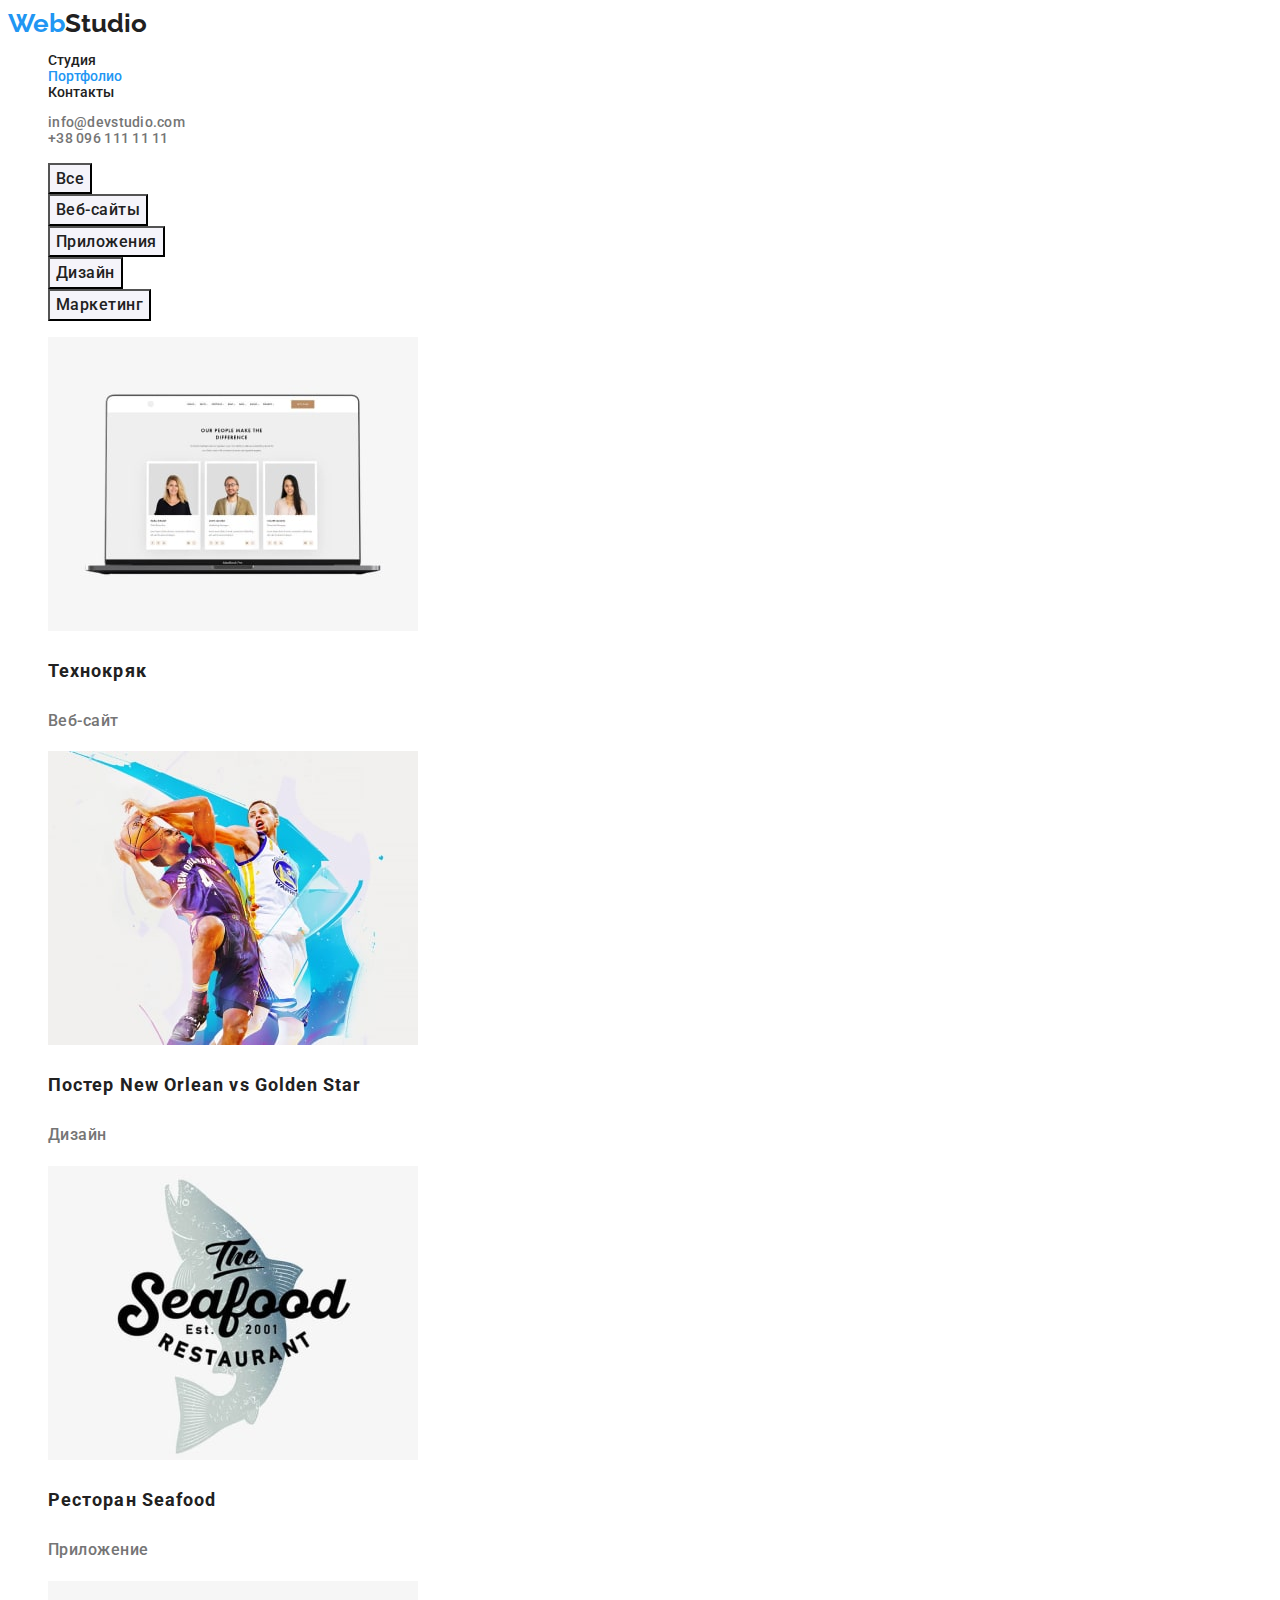
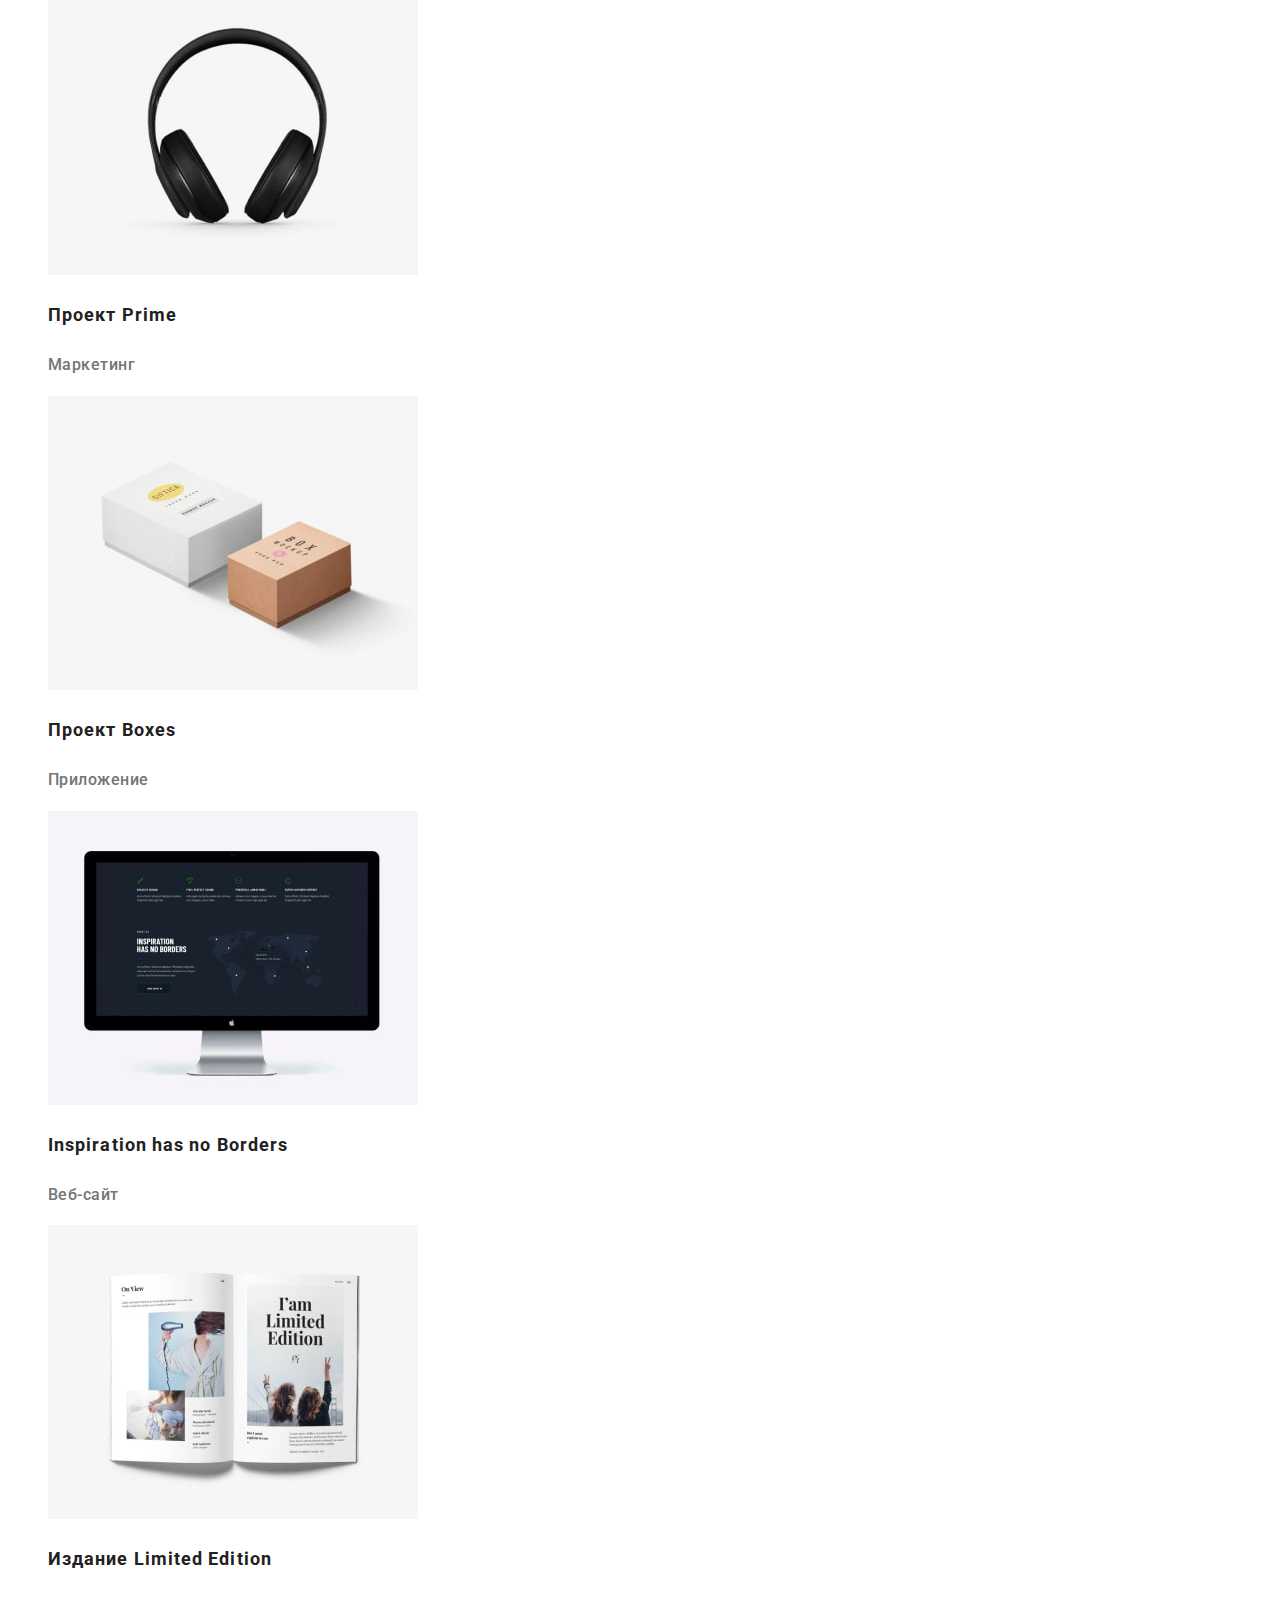
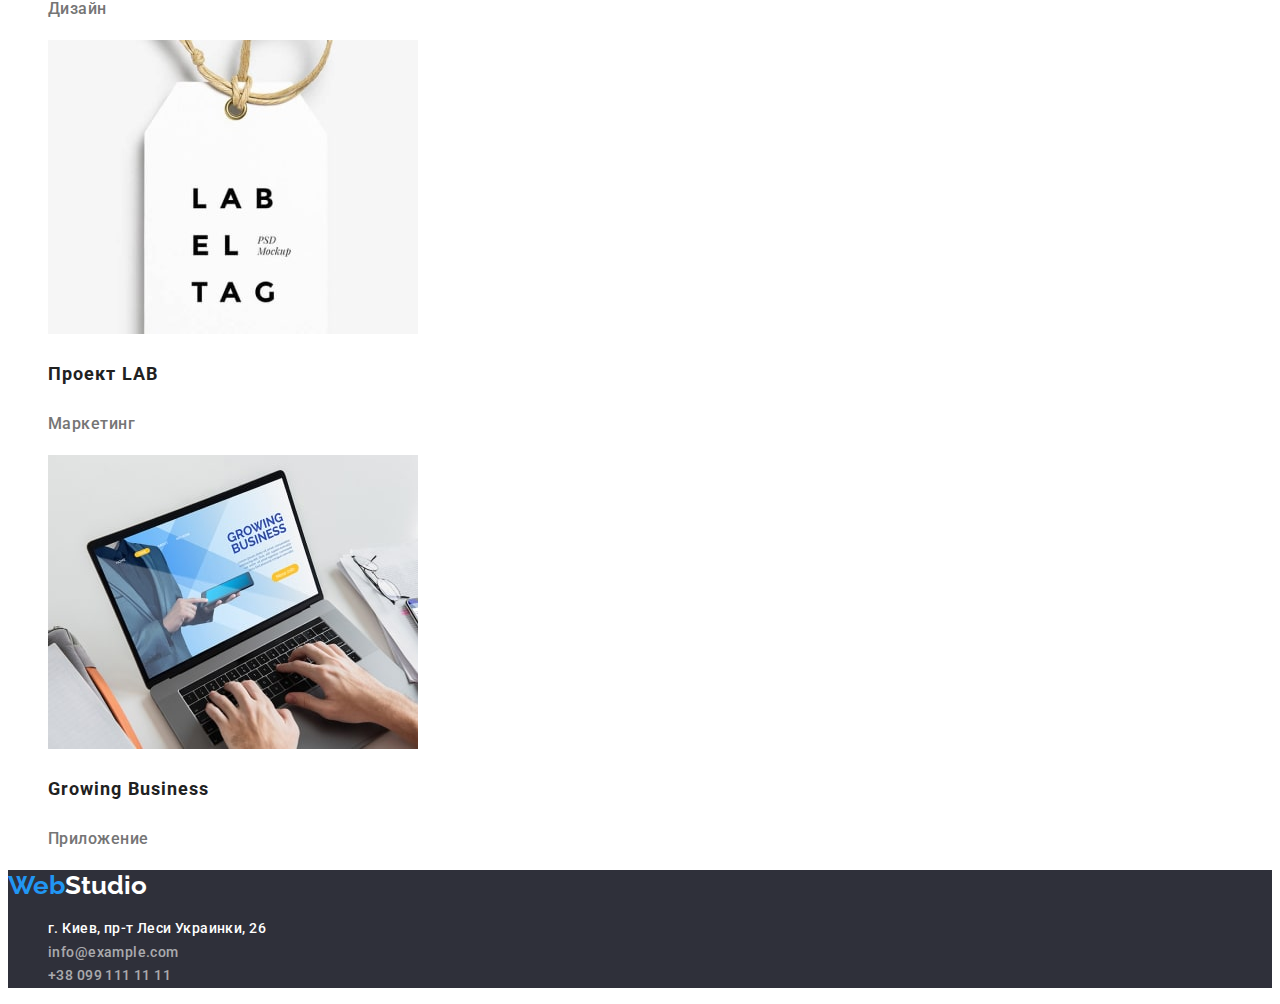
==== portfolio.html @ 26d50d52 "2 hw done" ====
<!DOCTYPE html>
<html lang="en">
  <head>
    <meta charset="UTF-8" />
    <meta http-equiv="X-UA-Compatible" content="IE=edge" />
    <meta name="viewport" content="width=device-width, initial-scale=1.0" />
    <title>Document</title>

    <link rel="preconnect" href="https://fonts.googleapis.com" />
    <link rel="preconnect" href="https://fonts.gstatic.com" crossorigin />
    <link
      href="https://fonts.googleapis.com/css2?family=Raleway:wght@700&family=Roboto:wght@400;500;700;900&display=swap"
      rel="stylesheet"
    />

    <link rel="stylesheet" href="./css/styles.css" />
  </head>
  <body>
    <header>
      <a lang="en" class="logo" href="./index.html"
        ><span class="blue-logo">Web</span>Studio</a
      >
      <nav>
        <ul class="nav-list list">
          <li><a class="link" href="./index.html">Студия</a></li>
          <li><a class="current link" href="./portfolio.html">Портфолио</a></li>
          <li><a class="link" href="">Контакты</a></li>
        </ul>
      </nav>
      <ul class="nav-list list">
        <li>
          <a class="nav-info" href="mailto:info@devstudio.com"
            >info@devstudio.com</a
          >
        </li>
        <li>
          <a class="nav-info" href="tel:+380961111111">+38 096 111 11 11</a>
        </li>
      </ul>
    </header>
    <main>
      <section class="menu">
        <h1 hidden class="visually-hidden">Портфолио</h1>
        <ul class="menu-list list">
          <li>
            <button class="menu-btn" type="button">Все</button>
          </li>
          <li>
            <button class="menu-btn" type="button">Веб-сайты</button>
          </li>
          <li>
            <button class="menu-btn" type="button">Приложения</button>
          </li>
          <li><button class="menu-btn" type="button">Дизайн</button></li>
          <li>
            <button class="menu-btn" type="button">Маркетинг</button>
          </li>
        </ul>
        <ul class="projects-list list">
          <li>
            <a class="projects-link link" href="#" target="_blank">
              <img
                src="./images/project1-min.jpg"
                alt="Технокряк"
                width="370"
              />
              <h3 class="projects-title">Технокряк</h3>
              <p class="projects-text">Веб-сайт</p>
            </a>
          </li>
          <li>
            <a class="projects-link link" href="#" target="_blank">
              <img
                src="./images/project2-min.jpg"
                alt="Постер New Orlean vs Golden Star"
                width="370"
              />
              <h3 class="projects-title">Постер New Orlean vs Golden Star</h3>
              <p class="projects-text">Дизайн</p>
            </a>
          </li>
          <li>
            <a class="projects-link link" href="#" target="_blank">
              <img
                src="./images/project3-min.jpg"
                alt="Ресторан Seafood"
                width="370"
              />
              <h3 class="projects-title">Ресторан Seafood</h3>
              <p class="projects-text">Приложение</p>
            </a>
          </li>
          <li>
            <a class="projects-link link" href="#" target="_blank">
              <img
                src="./images/project4-min.jpg"
                alt="Проект Prime"
                width="370"
              />
              <h3 class="projects-title">Проект Prime</h3>
              <p class="projects-text">Маркетинг</p>
            </a>
          </li>
          <li>
            <a class="projects-link link" href="#" target="_blank">
              <img
                src="./images/project5-min.jpg"
                alt="Проект Boxes"
                width="370"
              />
              <h3 class="projects-title">Проект Boxes</h3>
              <p class="projects-text">Приложение</p>
            </a>
          </li>
          <li>
            <a class="projects-link link" href="#" target="_blank">
              <img
                src="./images/project6-min.jpg"
                alt="Inspiration has no Borders"
                width="370"
              />
              <h3 class="projects-title">Inspiration has no Borders</h3>
              <p class="projects-text">Веб-сайт</p>
            </a>
          </li>
          <li>
            <a class="projects-link link" href="#" target="_blank">
              <img
                src="./images/project7-min.jpg"
                alt="Издание Limited Edition"
                width="370"
              />
              <h3 class="projects-title">Издание Limited Edition</h3>
              <p class="projects-text">Дизайн</p>
            </a>
          </li>
          <li>
            <a class="projects-link link" href="#" target="_blank">
              <img
                src="./images/project8-min.jpg"
                alt="Проект LAB"
                width="370"
              />
              <h3 class="projects-title">Проект LAB</h3>
              <p class="projects-text">Маркетинг</p>
            </a>
          </li>
          <li>
            <a class="projects-link link" href="#" target="_blank">
              <img
                src="./images/project9-min.jpg"
                alt="Growing Business"
                width="370"
              />
              <h3 class="projects-title">Growing Business</h3>
              <p class="projects-text">Приложение</p>
            </a>
          </li>
        </ul>
      </section>
    </main>
    <footer class="footer">
      <a lang="en" class="footer-logo" href="./index.html"
        ><span class="blue-logo">Web</span>Studio</a
      >
      <address>
        <ul class="footer-list list">
          <li>
            <a
              class="footer-adress link"
              href="https://bit.ly/3pXMvUd"
              target="_blank"
              rel="noopener noreferrer nofollow"
              >г. Киев, пр-т Леси Украинки, 26</a
            >
          </li>
          <li>
            <a class="footer-info link" href="mailto:example.com"
              >info@example.com</a
            >
          </li>
          <li>
            <a class="footer-info link" href="tel:+380991111111"
              >+38 099 111 11 11</a
            >
          </li>
        </ul>
      </address>
    </footer>
  </body>
</html>
---- css/styles.css ----
/* main text color : #212121  */
/* secondary text color : #757575 */
/*  title white text  color : #FFFFFF */
/* blue text color : #2196F3 */
/* hover-focus color: #188CE8 */

:root{
    --primary-text-color:#212121;
    --secondary-text-color:#757575;
    --title-white-color:#FFFFFF;
    --blue-text-color:#2196F3;
    --hover-focus-color:#188CE8;
}

body{
    font-family: "Roboto", sans-serif;
    background-color: #FFFFFF;
    color: var(--primary-text-color);
}
.list {
  list-style: none;
}

.link {
  text-decoration: none;
}
/* ---------------Header---------------- */

.logo{
 text-decoration: none;
 color: var(--primary-text-color);
 font-family: Raleway, sans-serif;
font-weight: 700;
font-size: 26px;
line-height: 1.19;
}
.blue-logo{
    color: var(--blue-text-color);
}

/* ----------------------Navigation---------------- */
.nav-list, .link{
font-weight: 500;
font-size: 14px;
line-height: 1.14;
color:var(--primary-text-color);
}
.current{
    color: var(--blue-text-color);
}

.nav-list .link:hover,
.nav-list .link:focus{
color: var(--blue-text-color);
}

.nav-mail{
font-weight: 500;
font-size: 14px;
line-height: 1.14;
color: #2196F3;
}
.nav-tel{
font-weight: 500;
font-size: 14px;
line-height: 1.14;
color: #757575;
}
.nav-mail:hover,
.nav-mail:focus{
    color: var(--hover-focus-color);
}
.nav-tel:hover,
.nav-tel:focus{
    color: var(--hover-focus-color);
}


/*----------------Hero--------------*/
.hero{
    background-color: #2F303A;
}
.hero-title{
 font-family: 'Roboto';
font-style: normal;
font-weight: 900;
font-size: 44px;
line-height: 1.4;
text-align: center;
letter-spacing: 0.06em;
text-transform: uppercase;
color: #FFFFFF;
}
.hero-button{
font-family: inherit;
font-weight: 700;
font-size: 16px;
line-height: 30px;
letter-spacing: 0.06em;
color: #FFFFFF;
background: #2196F3;
cursor: pointer;
}
.hero-button:hover,
.hero-button:focus{
    color: var(--hover-focus-color);
}
/*-----------------Benefits-------*/
.benefits-title{
font-weight: 700;
font-size: 14px;
line-height: 1.14;
letter-spacing: 0.03em;
text-transform: uppercase;
color: #212121;
}
.benefits-text{
font-size: 14px;
line-height: 24px;
letter-spacing: 0.03em;
color: #757575;
}
/*----------------Works--------*/
.work-title{
font-weight: 700;
font-size: 36px;
line-height: 1.16;
letter-spacing: 0.03em;
color: #212121;
}
/*--------------------Team--------------*/
.team{
background-color: #F5F4FA;
}

.team-title{
    font-weight: 700;
font-size: 36px;
line-height: 1.16;
text-align: center;
letter-spacing: 0.03em;
color: #212121;
}
.team-title-name{
font-weight: 500;
font-size: 16px;
line-height: 1.18;
text-align: center;
letter-spacing: 0.03em;
color: #212121;
}
.team-position{
font-size: 16px;
line-height: 1.18;
text-align: center;
letter-spacing: 0.03em;
color: #757575;
}
/*  ------Footer---------*/

.footer{
    background-color: #2F303A;
}
.footer-logo{
text-decoration: none;
 color: var(--title-white-color);
 font-family: Raleway, sans-serif;
font-weight: 700;
font-size: 26px;
line-height: 1.19;
}
.footer-list{
    font-style: normal;
}
.footer-adress{
font-size: 14px;
line-height: 1.7;
letter-spacing: 0.03em;
color: #FFFFFF;
}

.footer-info{
font-size: 14px;
line-height: 1.7;
letter-spacing: 0.03em;
color: rgba(255, 255, 255, 0.6);
}



/*-----------------PORTFOLIO------------*/
.nav-info{
font-weight: 500;
font-size: 14px;
line-height: 1.14;
letter-spacing: 0.02em;
color: #757575;
text-decoration: none;
}
.nav-info:hover,
.nav-info:focus{
    color: var(--hover-focus-color);
}

/*----------------Menu------------*/
}
.visually-hiden{
 position: absolute;
  white-space: nowrap;
  width: 1px;
  height: 1px;
  overflow: hidden;
  border: 0;
  padding: 0;
  clip: rect(0 0 0 0);
  clip-path: inset(100%);
  margin: -1px;
}
.menu-btn{
font-family: inherit;
font-weight: 500;
font-size: 16px;
line-height: 1.6;
letter-spacing: 0.03em;
color:#212121;
background-color:#F5F4FA;
cursor: pointer;
}

.menu-btn:hover,
.menu-btn:focus{
    color: #FFFFFF;
    background-color: var(--blue-text-color);

}
/*---------------Projects-------------*/
.projects-title{
    font-weight: 700;
font-size: 18px;
line-height: 2;
letter-spacing: 0.06em;
color: #212121;
}
.projects-text{
font-size: 16px;
line-height: 1.8;
letter-spacing: 0.03em;
color: #757575;
}
/*------------Footer-----------*/
.footer-adress:hover,
.footer-adress:focus{
    color: var(--hover-focus-color);
}
.footer-info:hover,
.footer-info:focus{
    color: var(--hover-focus-color);
}
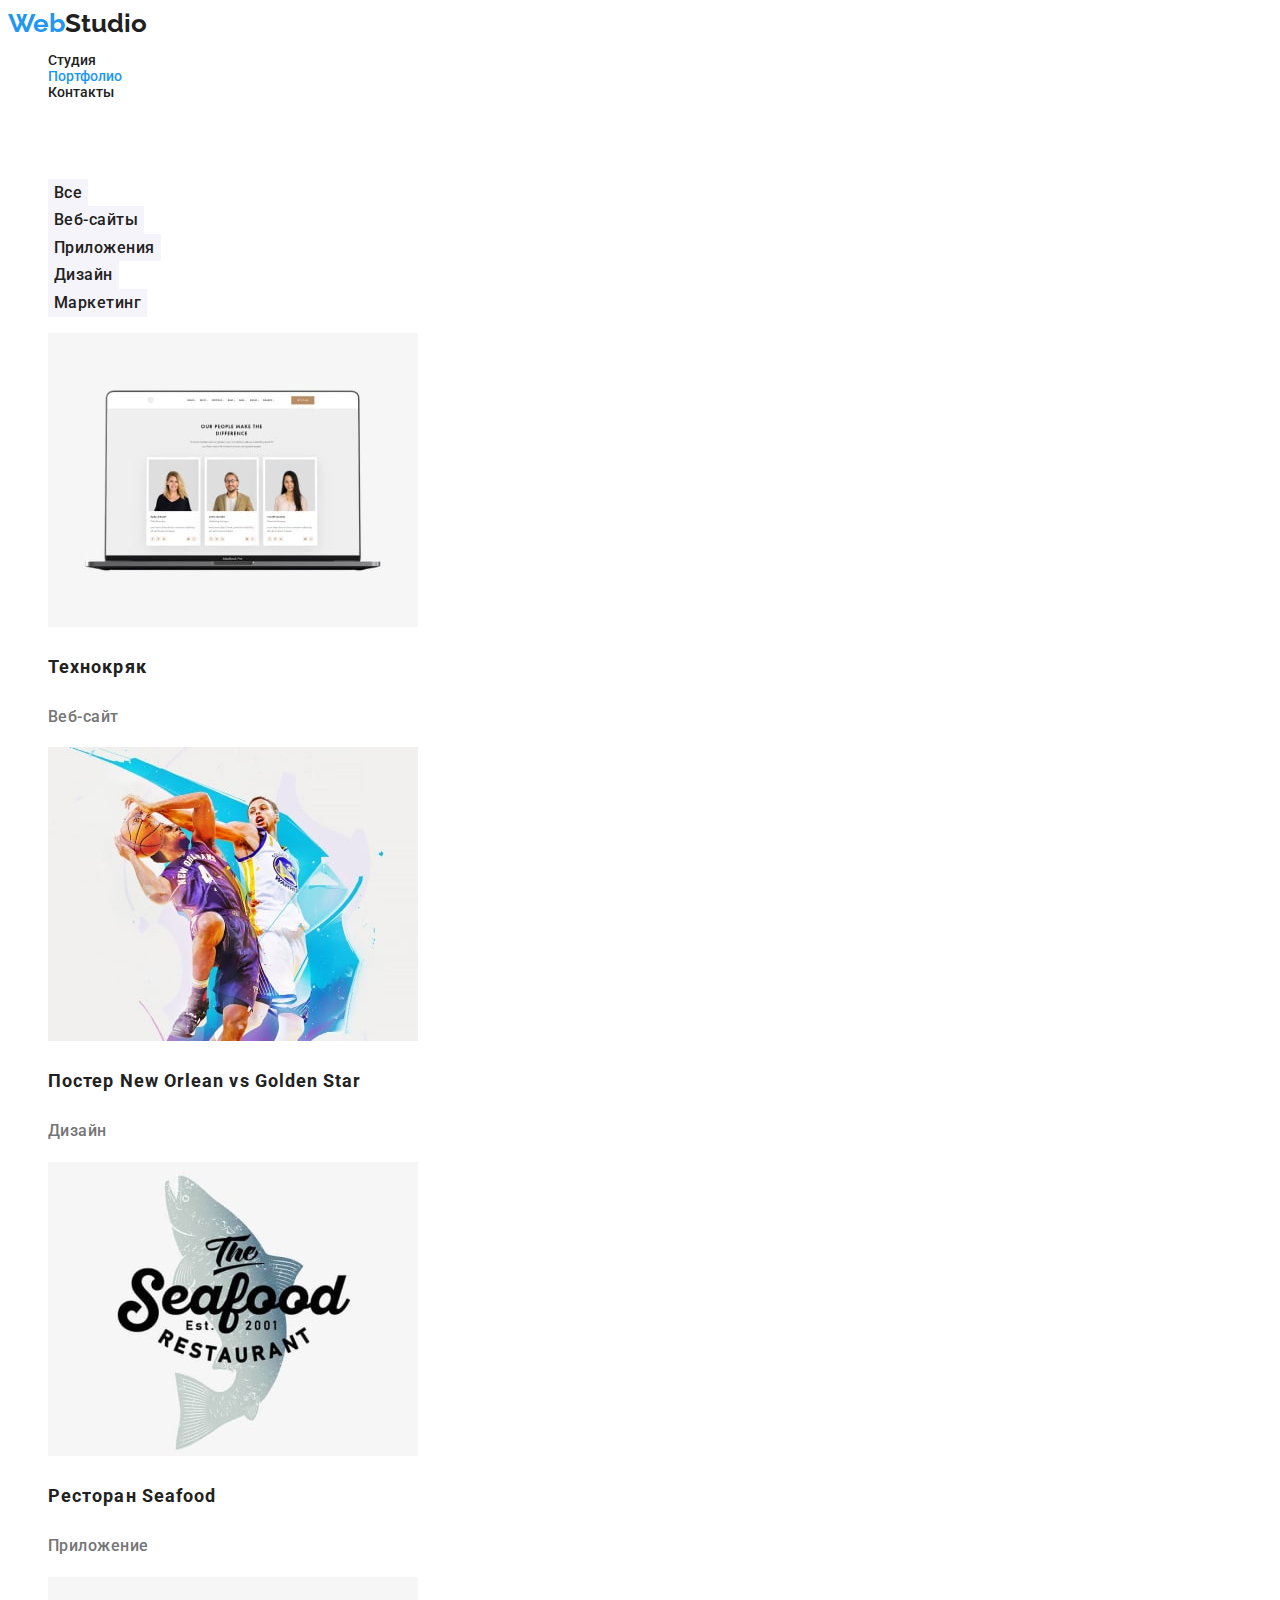
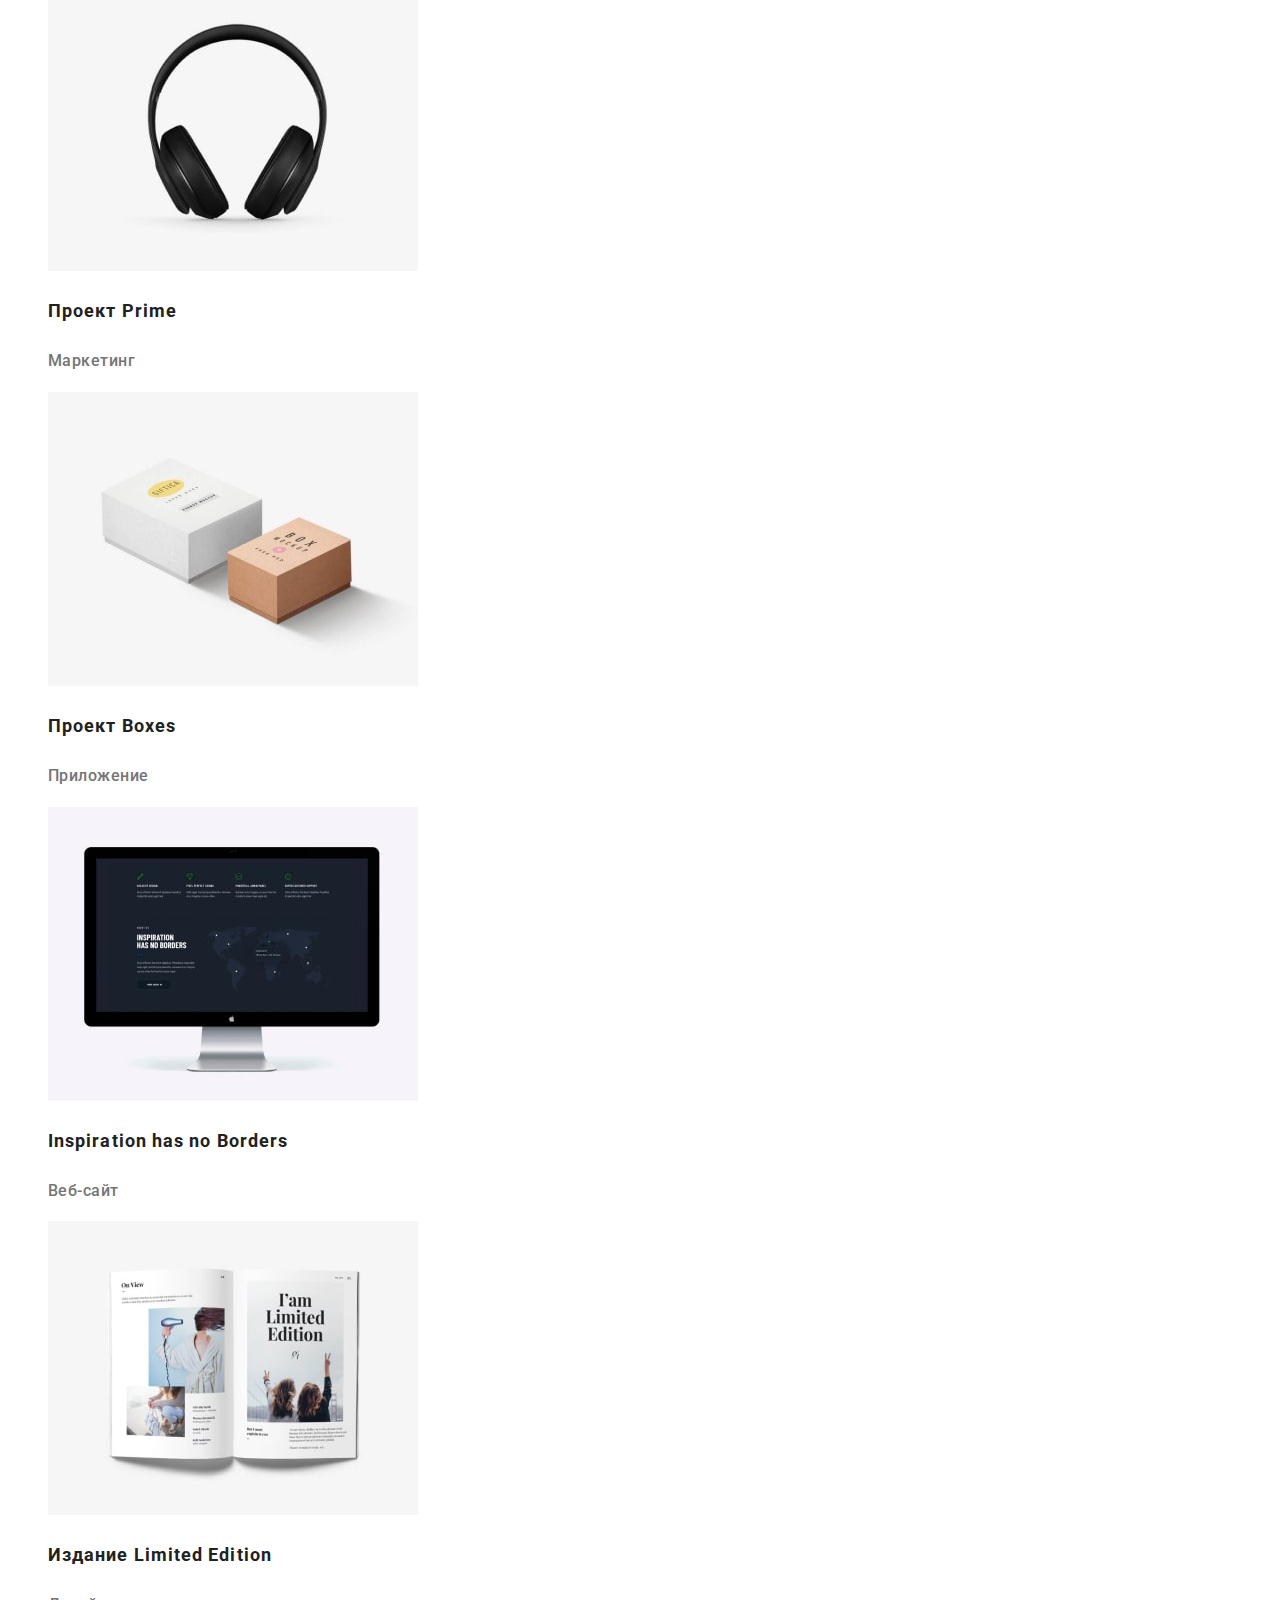
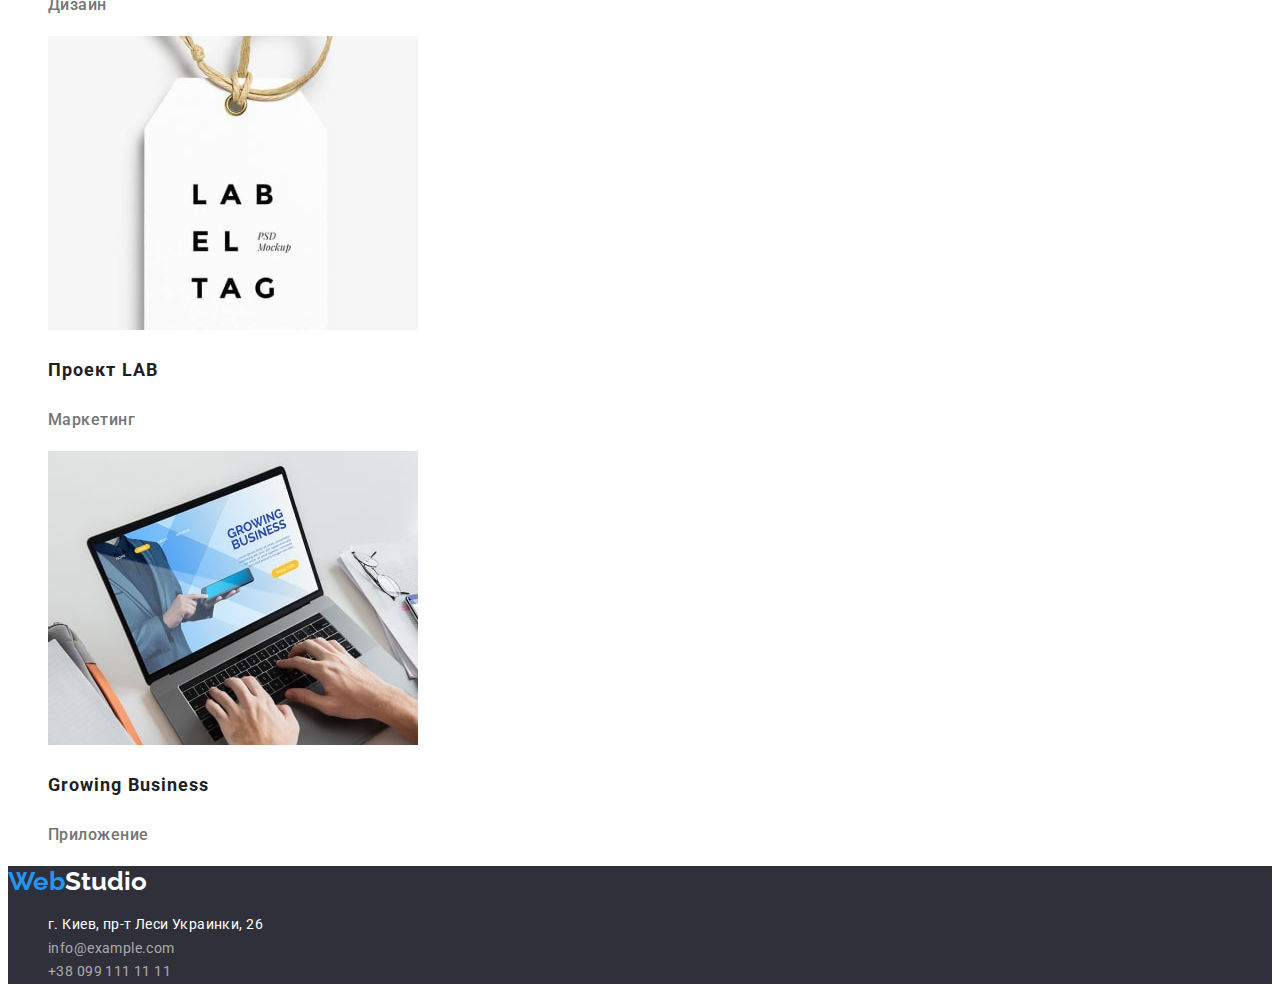
==== commit 6fa1ec6a: "hw 2" ====
--- a/portfolio.html
+++ b/portfolio.html
@@ -161,13 +161,11 @@
     </main>
     <footer class="footer">
       <a lang="en" class="footer-logo" href="./index.html"
-        ><span class="blue-logo">Web</span>Studio</a
-      >
+        ><span class="blue-logo">Web</span>Studio</a>
       <address>
         <ul class="footer-list list">
           <li>
-            <a
-              class="footer-adress link"
+            <a class="footer-adress"
               href="https://bit.ly/3pXMvUd"
               target="_blank"
               rel="noopener noreferrer nofollow"
@@ -175,15 +173,9 @@
             >
           </li>
           <li>
-            <a class="footer-info link" href="mailto:example.com"
-              >info@example.com</a
-            >
+            <a class="footer-info" href="mailto:example.com">info@example.com</a>
           </li>
-          <li>
-            <a class="footer-info link" href="tel:+380991111111"
-              >+38 099 111 11 11</a
-            >
-          </li>
+          <li><a class="footer-info" href="tel:+380991111111">+38 099 111 11 11</a></li>
         </ul>
       </address>
     </footer>
--- a/css/styles.css
+++ b/css/styles.css
@@ -4,18 +4,18 @@
 /* blue text color : #2196F3 */
 /* hover-focus color: #188CE8 */
 
-:root{
-    --primary-text-color:#212121;
-    --secondary-text-color:#757575;
-    --title-white-color:#FFFFFF;
-    --blue-text-color:#2196F3;
-    --hover-focus-color:#188CE8;
-}
-
-body{
-    font-family: "Roboto", sans-serif;
-    background-color: #FFFFFF;
-    color: var(--primary-text-color);
+:root {
+  --primary-text-color: #212121;
+  --secondary-text-color: #757575;
+  --title-white-color: #ffffff;
+  --blue-text-color: #2196f3;
+  --hover-focus-color: #188ce8;
+}
+
+body {
+  font-family: "Roboto", sans-serif;
+  background-color: #ffffff;
+  color: var(--primary-text-color);
 }
 .list {
   list-style: none;
@@ -26,186 +26,175 @@
 }
 /* ---------------Header---------------- */
 
-.logo{
- text-decoration: none;
- color: var(--primary-text-color);
- font-family: Raleway, sans-serif;
-font-weight: 700;
-font-size: 26px;
-line-height: 1.19;
-}
-.blue-logo{
-    color: var(--blue-text-color);
+.logo {
+  text-decoration: none;
+  color: var(--primary-text-color);
+  font-family: Raleway, sans-serif;
+  font-weight: 700;
+  font-size: 26px;
+  line-height: 1.19;
+}
+.blue-logo {
+  color: var(--blue-text-color);
 }
 
 /* ----------------------Navigation---------------- */
-.nav-list, .link{
-font-weight: 500;
-font-size: 14px;
-line-height: 1.14;
-color:var(--primary-text-color);
-}
-.current{
-    color: var(--blue-text-color);
+.nav-list,
+.link {
+  font-weight: 500;
+  font-size: 14px;
+  line-height: 1.14;
+  color: var(--primary-text-color);
+}
+.current {
+  color: var(--blue-text-color);
 }
 
 .nav-list .link:hover,
-.nav-list .link:focus{
-color: var(--blue-text-color);
-}
-
-.nav-mail{
-font-weight: 500;
-font-size: 14px;
-line-height: 1.14;
-color: #2196F3;
-}
-.nav-tel{
-font-weight: 500;
-font-size: 14px;
-line-height: 1.14;
-color: #757575;
-}
-.nav-mail:hover,
-.nav-mail:focus{
-    color: var(--hover-focus-color);
-}
-.nav-tel:hover,
-.nav-tel:focus{
-    color: var(--hover-focus-color);
-}
-
+.nav-list .link:focus {
+  color: var(--blue-text-color);
+}
+
+.nav-info {
+  font-weight: 500;
+  font-size: 14px;
+  line-height: 1.14;
+  color: #757575;
+}
+.nav-info:hover .nav-info:focus {
+  color: var(--hover-focus-color);
+}
 
 /*----------------Hero--------------*/
-.hero{
-    background-color: #2F303A;
-}
-.hero-title{
- font-family: 'Roboto';
-font-style: normal;
-font-weight: 900;
-font-size: 44px;
-line-height: 1.4;
-text-align: center;
-letter-spacing: 0.06em;
-text-transform: uppercase;
-color: #FFFFFF;
-}
-.hero-button{
-font-family: inherit;
-font-weight: 700;
-font-size: 16px;
-line-height: 30px;
-letter-spacing: 0.06em;
-color: #FFFFFF;
-background: #2196F3;
-cursor: pointer;
+.hero {
+  background-color: #2f303a;
+}
+.hero-title {
+  font-family: "Roboto";
+  font-style: normal;
+  font-weight: 900;
+  font-size: 44px;
+  line-height: 1.4;
+  text-align: center;
+  letter-spacing: 0.06em;
+  text-transform: uppercase;
+  color: #ffffff;
+}
+.hero-button {
+  font-family: inherit;
+  font-weight: 700;
+  font-size: 16px;
+  line-height: 30px;
+  letter-spacing: 0.06em;
+  color: #ffffff;
+  background: #2196f3;
+  cursor: pointer;
 }
 .hero-button:hover,
-.hero-button:focus{
-    color: var(--hover-focus-color);
+.hero-button:focus {
+  background-color: var(--hover-focus-color);
+  color: var(--title-white-color);
 }
 /*-----------------Benefits-------*/
-.benefits-title{
-font-weight: 700;
-font-size: 14px;
-line-height: 1.14;
-letter-spacing: 0.03em;
-text-transform: uppercase;
-color: #212121;
-}
-.benefits-text{
-font-size: 14px;
-line-height: 24px;
-letter-spacing: 0.03em;
-color: #757575;
+.benefits-title {
+  font-weight: 700;
+  font-size: 14px;
+  line-height: 1.14;
+  letter-spacing: 0.03em;
+  text-transform: uppercase;
+  color: #212121;
+}
+.benefits-text {
+  font-size: 14px;
+  line-height: 24px;
+  letter-spacing: 0.03em;
+  color: #757575;
 }
 /*----------------Works--------*/
-.work-title{
-font-weight: 700;
-font-size: 36px;
-line-height: 1.16;
-letter-spacing: 0.03em;
-color: #212121;
+.works-title {
+  font-weight: 700;
+  font-size: 36px;
+  line-height: 1.16;
+  letter-spacing: 0.03em;
+  color: #212121;
 }
 /*--------------------Team--------------*/
-.team{
-background-color: #F5F4FA;
-}
-
-.team-title{
-    font-weight: 700;
-font-size: 36px;
-line-height: 1.16;
-text-align: center;
-letter-spacing: 0.03em;
-color: #212121;
-}
-.team-title-name{
-font-weight: 500;
-font-size: 16px;
-line-height: 1.18;
-text-align: center;
-letter-spacing: 0.03em;
-color: #212121;
-}
-.team-position{
-font-size: 16px;
-line-height: 1.18;
-text-align: center;
-letter-spacing: 0.03em;
-color: #757575;
+.team {
+  background-color: #f5f4fa;
+}
+
+.team-title {
+  font-weight: 700;
+  font-size: 36px;
+  line-height: 1.16;
+  text-align: center;
+  letter-spacing: 0.03em;
+  color: #212121;
+}
+.team-title-name {
+  font-weight: 500;
+  font-size: 16px;
+  line-height: 1.18;
+  text-align: center;
+  letter-spacing: 0.03em;
+  color: #212121;
+}
+.team-position {
+  font-size: 16px;
+  line-height: 1.18;
+  text-align: center;
+  letter-spacing: 0.03em;
+  color: #757575;
 }
 /*  ------Footer---------*/
 
-.footer{
-    background-color: #2F303A;
-}
-.footer-logo{
-text-decoration: none;
- color: var(--title-white-color);
- font-family: Raleway, sans-serif;
-font-weight: 700;
-font-size: 26px;
-line-height: 1.19;
-}
-.footer-list{
-    font-style: normal;
-}
-.footer-adress{
-font-size: 14px;
-line-height: 1.7;
-letter-spacing: 0.03em;
-color: #FFFFFF;
-}
-
-.footer-info{
-font-size: 14px;
-line-height: 1.7;
-letter-spacing: 0.03em;
-color: rgba(255, 255, 255, 0.6);
-}
-
-
+.footer {
+  background-color: #2f303a;
+}
+.footer-logo {
+  text-decoration: none;
+  color: var(--title-white-color);
+  font-family: Raleway, sans-serif;
+  font-weight: 700;
+  font-size: 26px;
+  line-height: 1.19;
+}
+.footer-list {
+  font-style: normal;
+}
+.footer-adress {
+  font-size: 14px;
+  line-height: 1.7;
+  letter-spacing: 0.03em;
+  color: #ffffff;
+  text-decoration: none;
+}
+
+
+.footer-info {
+  font-size: 14px;
+  line-height: 1.7;
+  letter-spacing: 0.03em;
+  color: rgba(255, 255, 255, 0.6);
+  text-decoration: none;
+}
 
 /*-----------------PORTFOLIO------------*/
-.nav-info{
-font-weight: 500;
-font-size: 14px;
-line-height: 1.14;
-letter-spacing: 0.02em;
-color: #757575;
-text-decoration: none;
+.nav-info {
+   color: rgba(255, 255, 255, 0.6);
+  font-size: 14px;
+  line-height: 1.71;
+  letter-spacing: 0.03em;
+  text-decoration: none;
 }
 .nav-info:hover,
-.nav-info:focus{
-    color: var(--hover-focus-color);
+.nav-info:focus {
+  color: var(--hover-focus-color);
 }
 
 /*----------------Menu------------*/
-}
-.visually-hiden{
- position: absolute;
+.visually-hiden {
+  position: absolute;
   white-space: nowrap;
   width: 1px;
   height: 1px;
@@ -216,43 +205,43 @@
   clip-path: inset(100%);
   margin: -1px;
 }
-.menu-btn{
-font-family: inherit;
-font-weight: 500;
-font-size: 16px;
-line-height: 1.6;
-letter-spacing: 0.03em;
-color:#212121;
-background-color:#F5F4FA;
-cursor: pointer;
+.menu-btn {
+  font-family: inherit;
+  font-weight: 500;
+  font-size: 16px;
+  line-height: 1.6;
+  letter-spacing: 0.03em;
+  color: #212121;
+  background-color: #f5f4fa;
+  border: none;
+  cursor: pointer;
 }
 
 .menu-btn:hover,
-.menu-btn:focus{
-    color: #FFFFFF;
-    background-color: var(--blue-text-color);
-
+.menu-btn:focus {
+  color: #ffffff;
+  background-color: var(--blue-text-color);
 }
 /*---------------Projects-------------*/
-.projects-title{
-    font-weight: 700;
-font-size: 18px;
-line-height: 2;
-letter-spacing: 0.06em;
-color: #212121;
-}
-.projects-text{
-font-size: 16px;
-line-height: 1.8;
-letter-spacing: 0.03em;
-color: #757575;
+.projects-title {
+  font-weight: 700;
+  font-size: 18px;
+  line-height: 2;
+  letter-spacing: 0.06em;
+  color: #212121;
+}
+.projects-text {
+  font-size: 16px;
+  line-height: 1.8;
+  letter-spacing: 0.03em;
+  color: #757575;
 }
 /*------------Footer-----------*/
 .footer-adress:hover,
-.footer-adress:focus{
-    color: var(--hover-focus-color);
+.footer-adress:focus {
+  color: var(--hover-focus-color);
 }
 .footer-info:hover,
-.footer-info:focus{
-    color: var(--hover-focus-color);
-}
+.footer-info:focus {
+  color: var(--hover-focus-color);
+}
